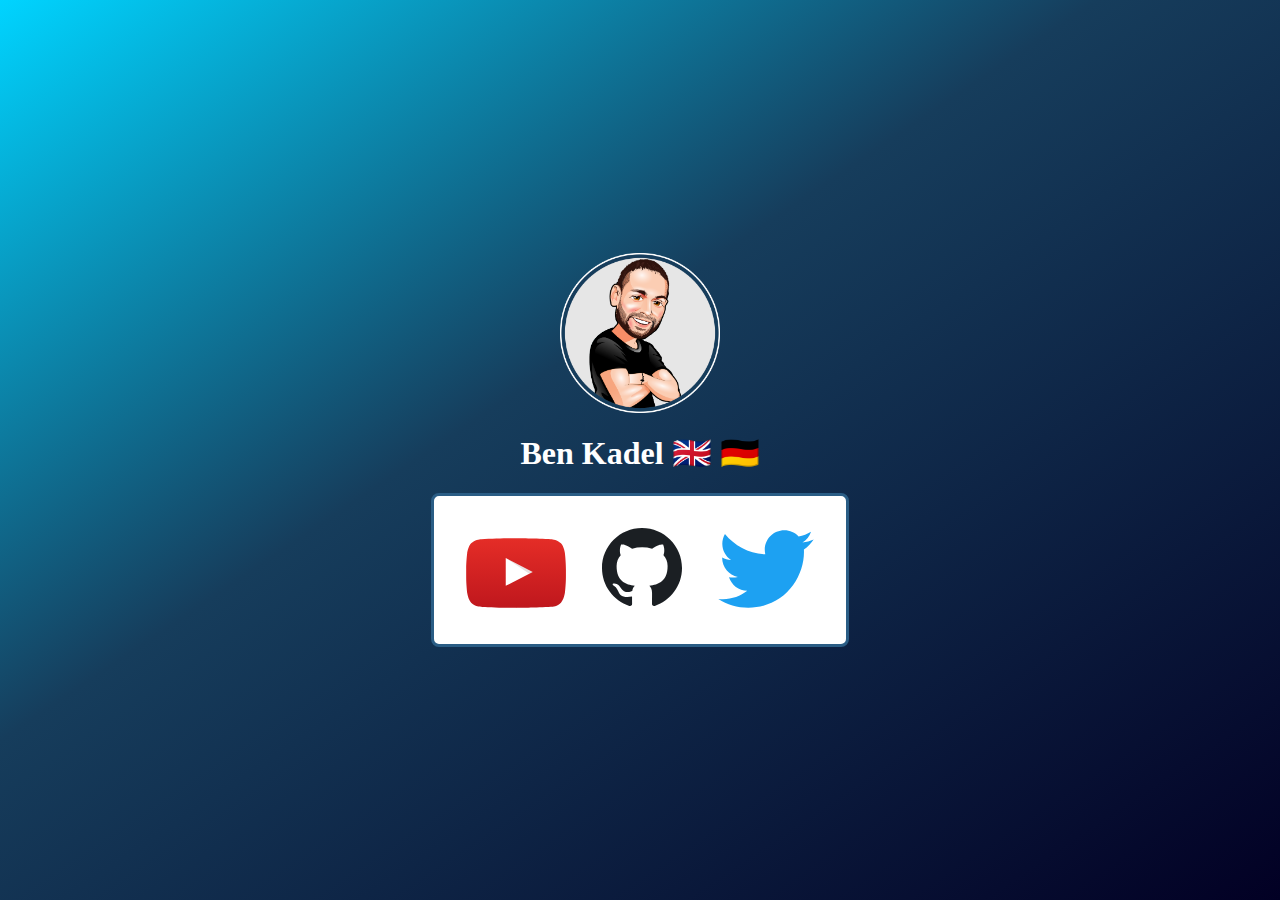
==== index.html @ e0a97286 "Overhaul github pages site" ====
<!DOCTYPE html>
<html lang="en">

<head>
    <meta charset="UTF-8">
    <meta name="viewport" content="width=device-width, initial-scale=1.0">
    <meta http-equiv="X-UA-Compatible" content="ie=edge">
    <title>Ben Kadel</title>
    <link rel="stylesheet" href="css/main.css">
</head>

<body class="container">
    <div class="inner-container">
        <div class="header-container">
            <img class="myface" src="media/bk.png" />
        </div>
        <div class="text-container">
            <h1>Ben Kadel 🇬🇧 🇩🇪</h1>
        </div>
        <div class="links-container">
            <a href="https://youtube.com/benkadel"><img class="icon" src="media/youtube.svg" style="" /></a>
            <a href="https://github.com/kardelio"><img class="icon" src="media/github.svg" style="width: 5em;" /></a>
            <a href="https://twitter.com/Ben_Kadel"><img class="icon" src="media/twitter.svg" style="width: 6em;" /></a>

        </div>

    </div>
</body>

</html>
---- css/main.css ----
html,
body {
    margin: 0;
    height: 100%;
    font-family: roboto;
    display: flex;
    justify-content: center;
    align-items: center;
}

.container {
    background: linear-gradient(326deg, rgba(2, 0, 36, 1) 0%, rgb(22 61 92) 58%, rgba(0, 212, 255, 1) 100%);
    color: white;
}

.header-container {
    display: flex;
    justify-content: center;
}

.text-container {
    text-align: center;
}

.links-container {
    text-align: center;
    background: white;
    border-radius: 0.5em;
    padding: 1em;
    border: 3px solid #2a5d85;
}

.icon {
    width: 100px;
    margin: 1em;
}

p {
    margin: 0px !important;
}

.myface {
    width: 10em;
}

@font-face {
    font-family: roboto;
    src: url("media/font/Roboto-Regular.ttf");
}
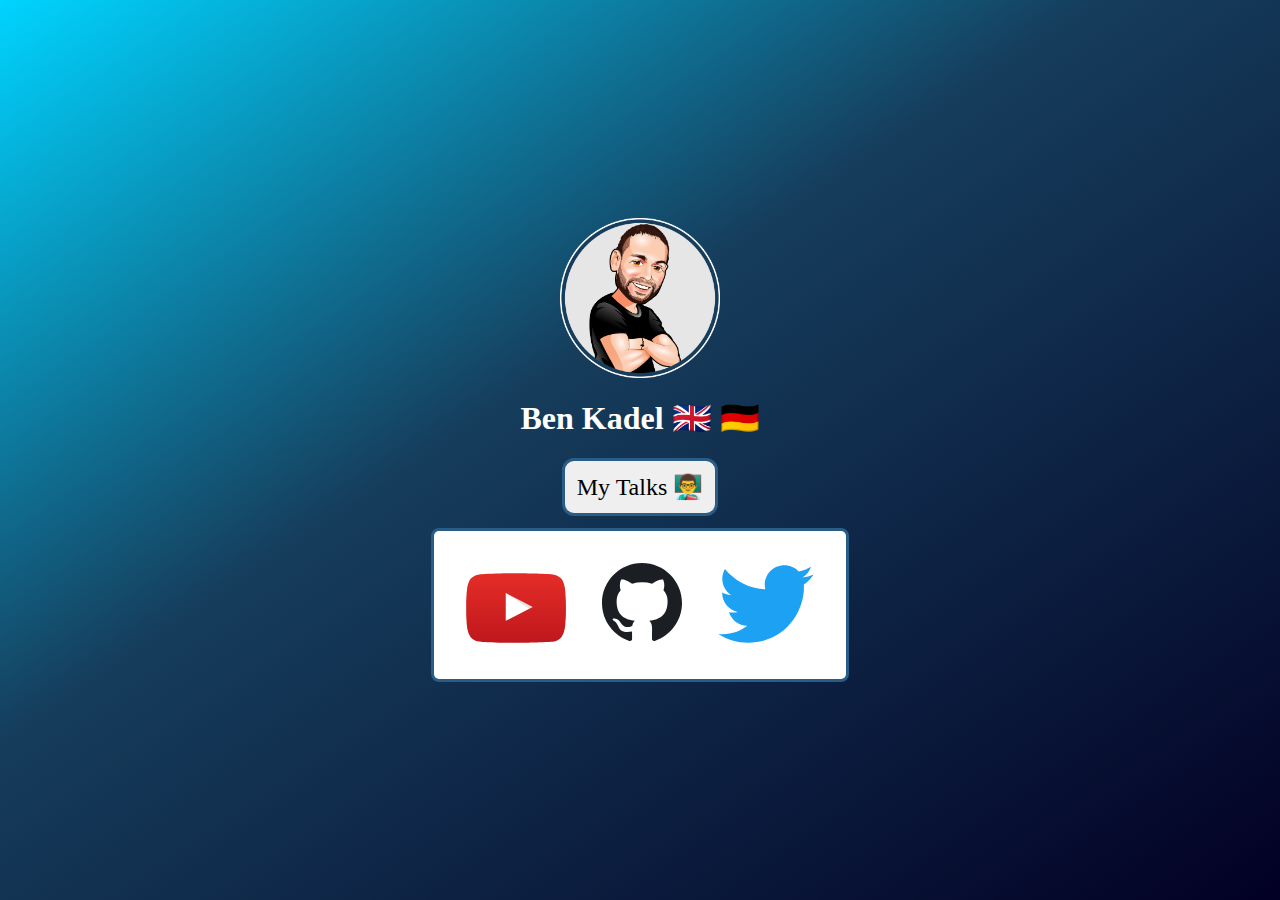
==== commit 714a7de3: "Started the talks page" ====
--- a/index.html
+++ b/index.html
@@ -17,13 +17,14 @@
         <div class="text-container">
             <h1>Ben Kadel 🇬🇧 🇩🇪</h1>
         </div>
+        <div class="text-container">
+            <button id="talks-button" onclick="location.href='talks.html'">My Talks 👨‍🏫</button>
+        </div>
         <div class="links-container">
             <a href="https://youtube.com/benkadel"><img class="icon" src="media/youtube.svg" style="" /></a>
             <a href="https://github.com/kardelio"><img class="icon" src="media/github.svg" style="width: 5em;" /></a>
             <a href="https://twitter.com/Ben_Kadel"><img class="icon" src="media/twitter.svg" style="width: 6em;" /></a>
-
         </div>
-
     </div>
 </body>
 
--- a/css/main.css
+++ b/css/main.css
@@ -3,14 +3,29 @@
     margin: 0;
     height: 100%;
     font-family: roboto;
+}
+
+.container {
+    background: linear-gradient(326deg, rgba(2, 0, 36, 1) 0%, rgb(22 61 92) 58%, rgba(0, 212, 255, 1) 100%);
+    color: white;
     display: flex;
     justify-content: center;
     align-items: center;
 }
 
-.container {
+.container-wide{
+    width: 100%;
     background: linear-gradient(326deg, rgba(2, 0, 36, 1) 0%, rgb(22 61 92) 58%, rgba(0, 212, 255, 1) 100%);
     color: white;
+}
+
+.inner-container-wide{
+    width: 100%;
+    display: flex;
+    flex-direction: column;
+    justify-content: center;
+    align-items: center;
+    margin-top: 1em;
 }
 
 .header-container {
@@ -20,6 +35,26 @@
 
 .text-container {
     text-align: center;
+    font-family: roboto;
+}
+
+#talks-button{
+    border-radius: 0.5em;
+    padding: 0.5em;
+    border: 3px solid #2a5d85;
+    font-size: 150%;
+    margin-bottom: 0.5em;
+    font-family: roboto;
+}
+
+.links-container-wide{
+    text-align: center;
+    background: white;
+    border-radius: 0.5em;
+    padding: 1em;
+    border: 3px solid #2a5d85;
+    width: 90%;
+    margin-top: 1em;
 }
 
 .links-container {
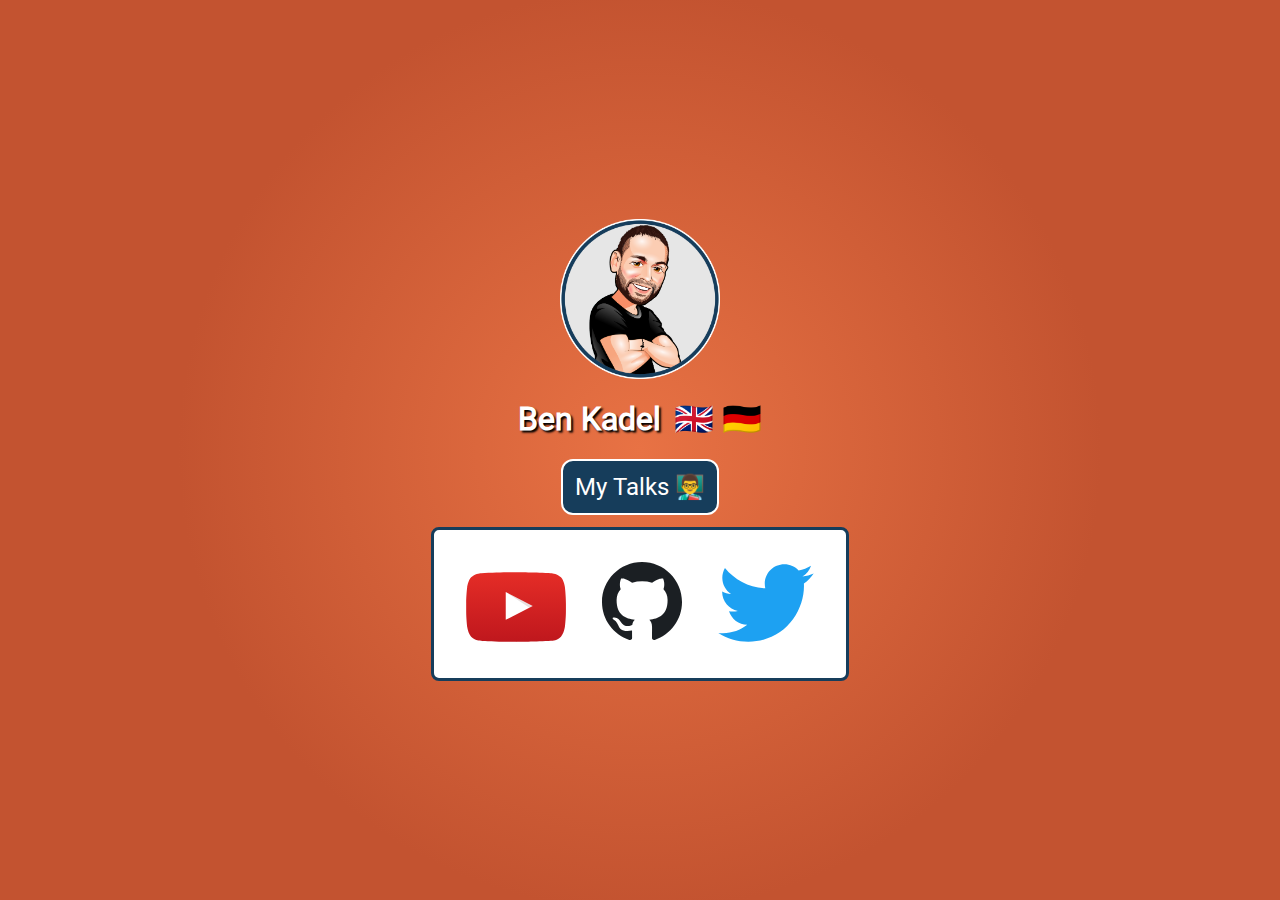
==== commit 5b30bbac: "Added favicon and updated colors" ====
--- a/index.html
+++ b/index.html
@@ -6,7 +6,13 @@
     <meta name="viewport" content="width=device-width, initial-scale=1.0">
     <meta http-equiv="X-UA-Compatible" content="ie=edge">
     <title>Ben Kadel</title>
+    <link rel="icon" type="image/png" sizes="32x32" href="media/ico/favicon-32x32.png">
+    <link rel="icon" type="image/png" sizes="96x96" href="media/ico/favicon-96x96.png">
+    <link rel="icon" type="image/png" sizes="16x16" href="media/ico/favicon-16x16.png">
     <link rel="stylesheet" href="css/main.css">
+    <script type="text/javascript" src="https://ajax.googleapis.com/ajax/libs/jquery/3.5.1/jquery.min.js"> </script>
+    <script src="js/main.js"></script> 
+    <!-- This works above -->
 </head>
 
 <body class="container">
@@ -15,7 +21,7 @@
             <img class="myface" src="media/bk.png" />
         </div>
         <div class="text-container">
-            <h1>Ben Kadel 🇬🇧 🇩🇪</h1>
+            <h1 class="name-title">Ben Kadel</h1><div class="flags-title">🇬🇧 🇩🇪</div>
         </div>
         <div class="text-container">
             <button id="talks-button" onclick="location.href='talks.html'">My Talks 👨‍🏫</button>
--- a/css/main.css
+++ b/css/main.css
@@ -1,3 +1,10 @@
+:root{
+    --main-blue: #163d5b;
+    --main-blue-light: #2a5d85;
+    --main-orange: #e87244;
+    --main-orange-dark: #c35330;
+}
+
 html,
 body {
     margin: 0;
@@ -5,8 +12,21 @@
     font-family: roboto;
 }
 
+.name-title{
+    text-shadow: 2px 2px 2px black;
+    display: inline-block;
+}
+
+.flags-title{
+    display: inline-block;
+    font-size: 200%;
+    margin-left: 0.4em;
+}
+
 .container {
-    background: linear-gradient(326deg, rgba(2, 0, 36, 1) 0%, rgb(22 61 92) 58%, rgba(0, 212, 255, 1) 100%);
+    /* background: linear-gradient(326deg, rgba(2, 0, 36, 1) 0%, rgb(22 61 92) 58%, rgba(0, 212, 255, 1) 100%); */
+    background: var(--main-orange);
+    background: radial-gradient(circle, var(--main-orange) 0%, var(--main-orange-dark) 59%);
     color: white;
     display: flex;
     justify-content: center;
@@ -15,7 +35,8 @@
 
 .container-wide{
     width: 100%;
-    background: linear-gradient(326deg, rgba(2, 0, 36, 1) 0%, rgb(22 61 92) 58%, rgba(0, 212, 255, 1) 100%);
+    background: var(--main-orange);
+    background: radial-gradient(circle, var(--main-orange) 0%, var(--main-orange-dark) 59%);
     color: white;
 }
 
@@ -41,28 +62,77 @@
 #talks-button{
     border-radius: 0.5em;
     padding: 0.5em;
-    border: 3px solid #2a5d85;
+    background: var(--main-blue);
     font-size: 150%;
     margin-bottom: 0.5em;
+    color: white;
+    border: 2px solid white;
     font-family: roboto;
 }
-
+/* 
 .links-container-wide{
     text-align: center;
     background: white;
     border-radius: 0.5em;
-    padding: 1em;
-    border: 3px solid #2a5d85;
+    padding: 0.5em;
+    border: 3px solid var(--main-blue);
     width: 90%;
-    margin-top: 1em;
-}
+    margin-top: 0.5em;
+    color: black;
+    margin: 0.3em auto;
+} */
 
 .links-container {
     text-align: center;
     background: white;
     border-radius: 0.5em;
     padding: 1em;
-    border: 3px solid #2a5d85;
+    border: 3px solid var(--main-blue);
+}
+
+#talks-container{
+    /* width: 100%; */
+}
+
+.links-container-wide{
+    display: flex;
+    margin: 1em;
+}
+
+.talk-date{
+    margin-right: 1em;
+}
+
+.talk-talk-block{
+    background: white;
+    width: 80%;
+    padding: 0.3em;
+    border-radius: 6px;
+}
+
+.talk-title{
+    font-size: 120%;
+    color: var(--main-blue);
+    font-weight: 900;
+}
+
+.talk-location{
+    margin-top: 2px;
+    color: var(--main-blue-light);
+    font-style: italic;
+}
+
+.online{
+    background: var(--main-orange);
+    color: white;
+    padding: 0px 4px;
+    border-radius: 3px;
+}
+
+.year{
+    /* text-align: center; */
+    font-size: 200%;
+    margin: 1em;
 }
 
 .icon {
@@ -78,7 +148,15 @@
     width: 10em;
 }
 
+.myface-talks {
+    width: 5em;
+    position: absolute;
+    left: 0;
+    top: 0;
+    margin: 0.5em;
+}
+
 @font-face {
     font-family: roboto;
-    src: url("media/font/Roboto-Regular.ttf");
+    src: url("../media/font/Roboto-Regular.ttf");
 }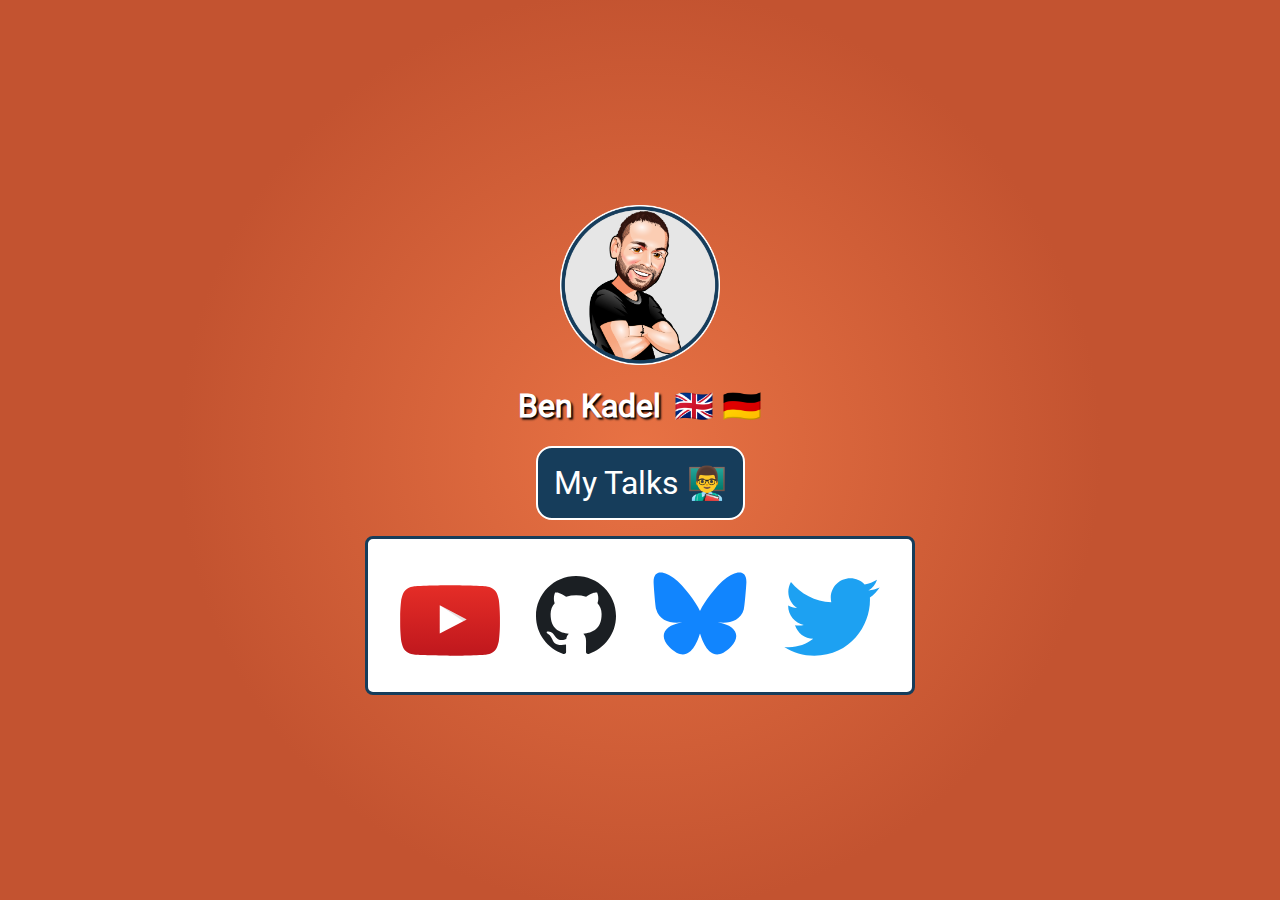
==== commit d30ce1cc: "BS and click hover animations" ====
--- a/index.html
+++ b/index.html
@@ -29,6 +29,7 @@
         <div class="links-container">
             <a href="https://youtube.com/benkadel"><img class="icon" src="media/youtube.svg" style="" /></a>
             <a href="https://github.com/kardelio"><img class="icon" src="media/github.svg" style="width: 5em;" /></a>
+            <a href="https://bsky.app/profile/benkadel.com"><img class="icon" src="media/bluesky.svg" style="width: 6em;" /></a>
             <a href="https://twitter.com/Ben_Kadel"><img class="icon" src="media/twitter.svg" style="width: 6em;" /></a>
         </div>
     </div>
--- a/css/main.css
+++ b/css/main.css
@@ -1,4 +1,5 @@
-:root{
+:root {
+    --main-blue-darker: #0e2a3f;
     --main-blue: #163d5b;
     --main-blue-light: #2a5d85;
     --main-orange: #e87244;
@@ -12,12 +13,12 @@
     font-family: roboto;
 }
 
-.name-title{
+.name-title {
     text-shadow: 2px 2px 2px black;
     display: inline-block;
 }
 
-.flags-title{
+.flags-title {
     display: inline-block;
     font-size: 200%;
     margin-left: 0.4em;
@@ -33,20 +34,20 @@
     align-items: center;
 }
 
-.container-wide{
+.container-wide {
     width: 100%;
     background: var(--main-orange);
     background: radial-gradient(circle, var(--main-orange) 0%, var(--main-orange-dark) 59%);
     color: white;
 }
 
-.inner-container-wide{
+.inner-container-wide {
     width: 100%;
     display: flex;
     flex-direction: column;
     justify-content: center;
     align-items: center;
-    margin-top: 1em;
+    /* margin-top: 1em; */
 }
 
 .header-container {
@@ -59,27 +60,57 @@
     font-family: roboto;
 }
 
-#talks-button{
+#talks-button {
     border-radius: 0.5em;
     padding: 0.5em;
     background: var(--main-blue);
-    font-size: 150%;
+    font-size: 200%;
     margin-bottom: 0.5em;
     color: white;
     border: 2px solid white;
     font-family: roboto;
-}
+    animation: wobble;
+    animation-iteration-count: infinite;
+    animation-duration: 4s;
+    animation-timing-function: ease-in-out;
+    cursor: pointer;
+    transition: 0.3s;
+}
+
+#talks-button:hover{
+    scale: 1.2;
+    background: var(--main-blue-light);
+}
+
+#talks-button:active{
+    background: var(--main-blue-darker);
+}
+
+@keyframes wobble {
+    0% {
+        transform: rotateZ(-3deg);
+    }
+    50% {
+        transform: rotateZ(3deg);
+    } 
+    100% {
+        transform: rotateZ(-3deg);
+    } 
+}
+
+
+
 /* 
 .links-container-wide{
-    text-align: center;
-    background: white;
-    border-radius: 0.5em;
-    padding: 0.5em;
-    border: 3px solid var(--main-blue);
-    width: 90%;
-    margin-top: 0.5em;
-    color: black;
-    margin: 0.3em auto;
+text-align: center;
+background: white;
+border-radius: 0.5em;
+padding: 0.5em;
+border: 3px solid var(--main-blue);
+width: 90%;
+margin-top: 0.5em;
+color: black;
+margin: 0.3em auto;
 } */
 
 .links-container {
@@ -90,54 +121,68 @@
     border: 3px solid var(--main-blue);
 }
 
-#talks-container{
+#talks-container {
     /* width: 100%; */
 }
 
-.links-container-wide{
+.links-container-wide {
     display: flex;
     margin: 1em;
 }
 
-.talk-date{
-    margin-right: 1em;
-}
-
-.talk-talk-block{
+.talk-date {
+    margin-right: 0.5em;
+    font-size: 120%;
+    white-space: nowrap;
+}
+
+.talk-talk-block {
     background: white;
     width: 80%;
     padding: 0.3em;
     border-radius: 6px;
 }
 
-.talk-title{
+.talk-title {
     font-size: 120%;
     color: var(--main-blue);
     font-weight: 900;
 }
 
-.talk-location{
+.talk-location {
     margin-top: 2px;
     color: var(--main-blue-light);
     font-style: italic;
 }
 
-.online{
+.online {
     background: var(--main-orange);
     color: white;
     padding: 0px 4px;
     border-radius: 3px;
 }
 
-.year{
+.year {
     /* text-align: center; */
     font-size: 200%;
     margin: 1em;
 }
 
+.year-amount{
+    font-size: 80%;
+    font-style: italic;
+    color: rgba(255, 255, 255, 0.6);
+}
+
 .icon {
     width: 100px;
     margin: 1em;
+    transition: 0.3s;
+}
+
+.icon:hover{
+    scale: 1.2;
+    
 }
 
 p {
@@ -159,4 +204,58 @@
 @font-face {
     font-family: roboto;
     src: url("../media/font/Roboto-Regular.ttf");
+}
+
+.larger-image {
+    width: 80%;
+    pointer-events: none;
+    border-radius: 5px;
+    border: 0.5em solid white;
+    box-shadow: 0px 0px 3em black;
+    /* transform: translate(50%, 50%); */
+}
+
+.selfie-image {
+    width: 10em;
+    margin: 0.5em;
+    border-radius: 10px;
+}
+
+.selfie-image:hover {}
+
+/* #generic-dialog::backdrop {
+    background: black;
+} */
+
+#generic-dialog {
+    position: fixed;
+    top: 50%;
+    left: 50%;
+    pointer-events: none;
+    width: 75%;
+    transform: translate(-50%, -50%);
+}
+
+.talk-flex-container {
+    display: flex;
+    justify-content: space-between;
+}
+
+#games-container{
+    display: flex;
+    flex-wrap: wrap;
+    gap: 0.5em;
+}
+
+.game-box{
+    background: white;
+    padding: 1em;
+    color: black;
+    border: 2px solid black;
+    border-radius: 5px;
+    flex: 1;
+}
+
+.game-title{
+    
 }